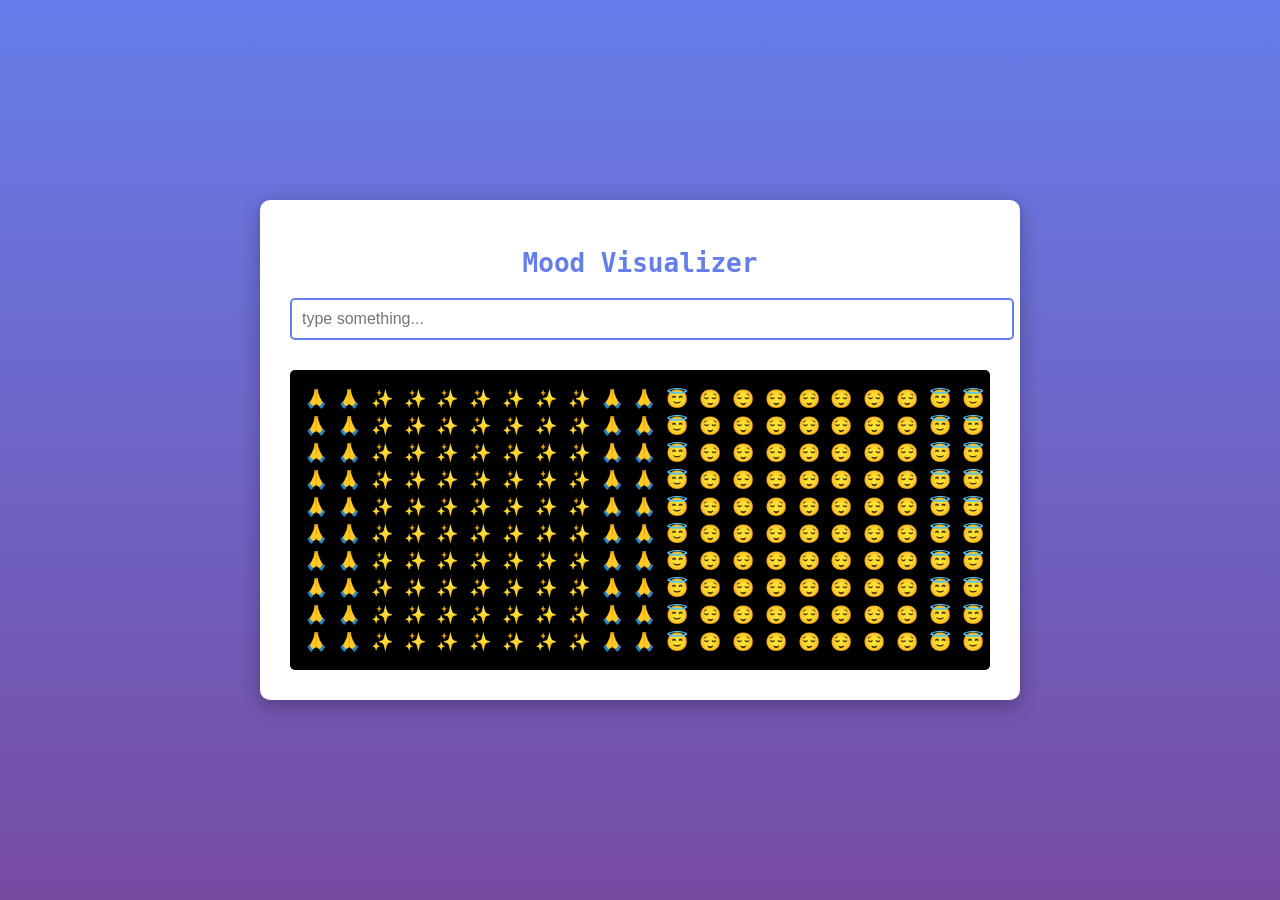
==== emotion_synthesizer.html @ 2b958a82 "commit" ====
<!DOCTYPE html>
<html>
<head>
    <meta charset="UTF-8">
    <title>Mood Visualizer</title>
    <link rel="stylesheet" href="style.css">
</head>
<body>
    <div class="container">
        <h1>Mood Visualizer</h1>
        <input type="text" id="userInput" placeholder="type something...">
        <div id="moodText"></div>
        <div id="canvas"></div>
    </div>

    <script>
        let canvas = document.getElementById('canvas');
        let moodText = document.getElementById('moodText');
        let input = document.getElementById('userInput');
        
        let count = 0;
        let playing = false;
        let mood = 'calm';
        
        // different moods
        let moods = {
            happy: { symbols: ['😊', '😄', '🙂', '😃'], speed: 0.2, color: '#ffd700' },
            sad: { symbols: ['😢', '😔', '😞', '☹️'], speed: 0.05, color: '#888' },
            angry: { symbols: ['😠', '😡', '💢', '😤'], speed: 0.3, color: '#ff4444' },
            calm: { symbols: ['😌', '😇', '🙏', '✨'], speed: 0.1, color: '#4299e1' }
        };
        
        // words that match moods
        let words = {
            happy: ['happy', 'joy', 'love', 'great', 'good', 'nice'],
            sad: ['sad', 'hurt', 'pain', 'cry', 'bad'],
            angry: ['angry', 'mad', 'hate', 'annoyed'],
            calm: ['calm', 'peace', 'quiet', 'chill']
        };
        
        // find mood from text
        function findMood(text) {
            text = text.toLowerCase();
            
            for (let m in words) {
                for (let i = 0; i < words[m].length; i++) {
                    if (text.includes(words[m][i])) {
                        return m;
                    }
                }
            }
            return 'calm';
        }
        
        // draw pattern
        function draw() {
            let currentMood = moods[mood];
            let output = '';
            
            for (let y = 0; y < 10; y++) {
                for (let x = 0; x < 30; x++) {
                    let wave = Math.sin(x * 0.3 + count * currentMood.speed);
                    let pos = Math.floor((wave + 1) * 2) % currentMood.symbols.length;
                    output += currentMood.symbols[pos] + ' ';
                }
                output += '\n';
            }
            
            canvas.textContent = output;
            canvas.style.color = currentMood.color;
            count++;
            
            if (playing) {
                requestAnimationFrame(draw);
            }
        }
        
        // when user types
        input.addEventListener('input', function() {
            let text = input.value.trim();
            
            if (text) {
                mood = findMood(text);
                moodText.textContent = 'Mood: ' + mood;
                
                if (!playing) {
                    playing = true;
                    count = 0;
                    draw();
                }
            } else {
                playing = false;
                canvas.textContent = '';
                moodText.textContent = '';
            }
        });
        
        // start
        playing = true;
        draw();
    </script>
</body>
</html>
---- style.css ----
body {
    font-family: monospace;
    background: linear-gradient(#667eea, #764ba2);
    height: 100vh;
    margin: 0;
    display: flex;
    align-items: center;
    justify-content: center;
}

.container {
    background: white;
    border-radius: 10px;
    padding: 30px;
    max-width: 700px;
    box-shadow: 0 5px 20px rgba(0,0,0,0.3);
}

h1 {
    text-align: center;
    color: #667eea;
    margin-bottom: 20px;
}

input {
    width: 100%;
    padding: 10px;
    font-size: 16px;
    border: 2px solid #667eea;
    border-radius: 5px;
    margin-bottom: 15px;
}

#moodText {
    text-align: center;
    font-size: 18px;
    margin-bottom: 15px;
    color: #333;
}

#canvas {
    background: black;
    border-radius: 5px;
    padding: 15px;
    min-height: 200px;
    color: white;
    white-space: pre;
    font-size: 18px;
    line-height: 1.5;
    overflow: hidden;
}
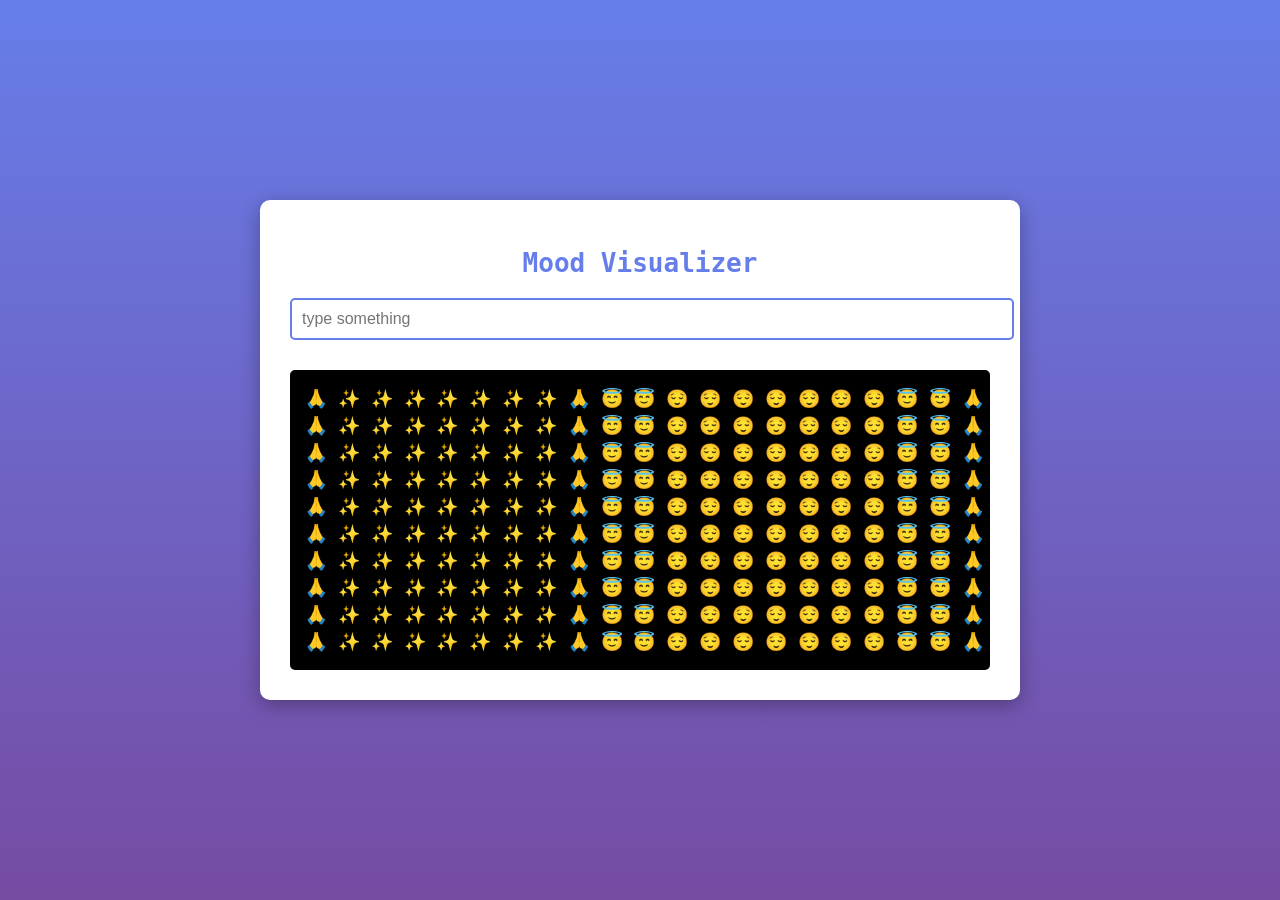
==== commit 12d16512: "commit" ====
--- a/emotion_synthesizer.html
+++ b/emotion_synthesizer.html
@@ -8,37 +8,29 @@
 <body>
     <div class="container">
         <h1>Mood Visualizer</h1>
-        <input type="text" id="userInput" placeholder="type something...">
+        <input type="text" id="userInput" placeholder="type something">
         <div id="moodText"></div>
         <div id="canvas"></div>
     </div>
-
     <script>
         let canvas = document.getElementById('canvas');
         let moodText = document.getElementById('moodText');
         let input = document.getElementById('userInput');
-        
         let count = 0;
         let playing = false;
         let mood = 'calm';
-        
-        // different moods
         let moods = {
             happy: { symbols: ['😊', '😄', '🙂', '😃'], speed: 0.2, color: '#ffd700' },
             sad: { symbols: ['😢', '😔', '😞', '☹️'], speed: 0.05, color: '#888' },
             angry: { symbols: ['😠', '😡', '💢', '😤'], speed: 0.3, color: '#ff4444' },
             calm: { symbols: ['😌', '😇', '🙏', '✨'], speed: 0.1, color: '#4299e1' }
         };
-        
-        // words that match moods
         let words = {
             happy: ['happy', 'joy', 'love', 'great', 'good', 'nice'],
             sad: ['sad', 'hurt', 'pain', 'cry', 'bad'],
             angry: ['angry', 'mad', 'hate', 'annoyed'],
             calm: ['calm', 'peace', 'quiet', 'chill']
         };
-        
-        // find mood from text
         function findMood(text) {
             text = text.toLowerCase();
             
@@ -51,12 +43,9 @@
             }
             return 'calm';
         }
-        
-        // draw pattern
         function draw() {
             let currentMood = moods[mood];
             let output = '';
-            
             for (let y = 0; y < 10; y++) {
                 for (let x = 0; x < 30; x++) {
                     let wave = Math.sin(x * 0.3 + count * currentMood.speed);
@@ -64,8 +53,7 @@
                     output += currentMood.symbols[pos] + ' ';
                 }
                 output += '\n';
-            }
-            
+            }  
             canvas.textContent = output;
             canvas.style.color = currentMood.color;
             count++;
@@ -74,11 +62,8 @@
                 requestAnimationFrame(draw);
             }
         }
-        
-        // when user types
         input.addEventListener('input', function() {
             let text = input.value.trim();
-            
             if (text) {
                 mood = findMood(text);
                 moodText.textContent = 'Mood: ' + mood;
@@ -94,10 +79,8 @@
                 moodText.textContent = '';
             }
         });
-        
-        // start
         playing = true;
         draw();
     </script>
 </body>
-</html>
+</html>
